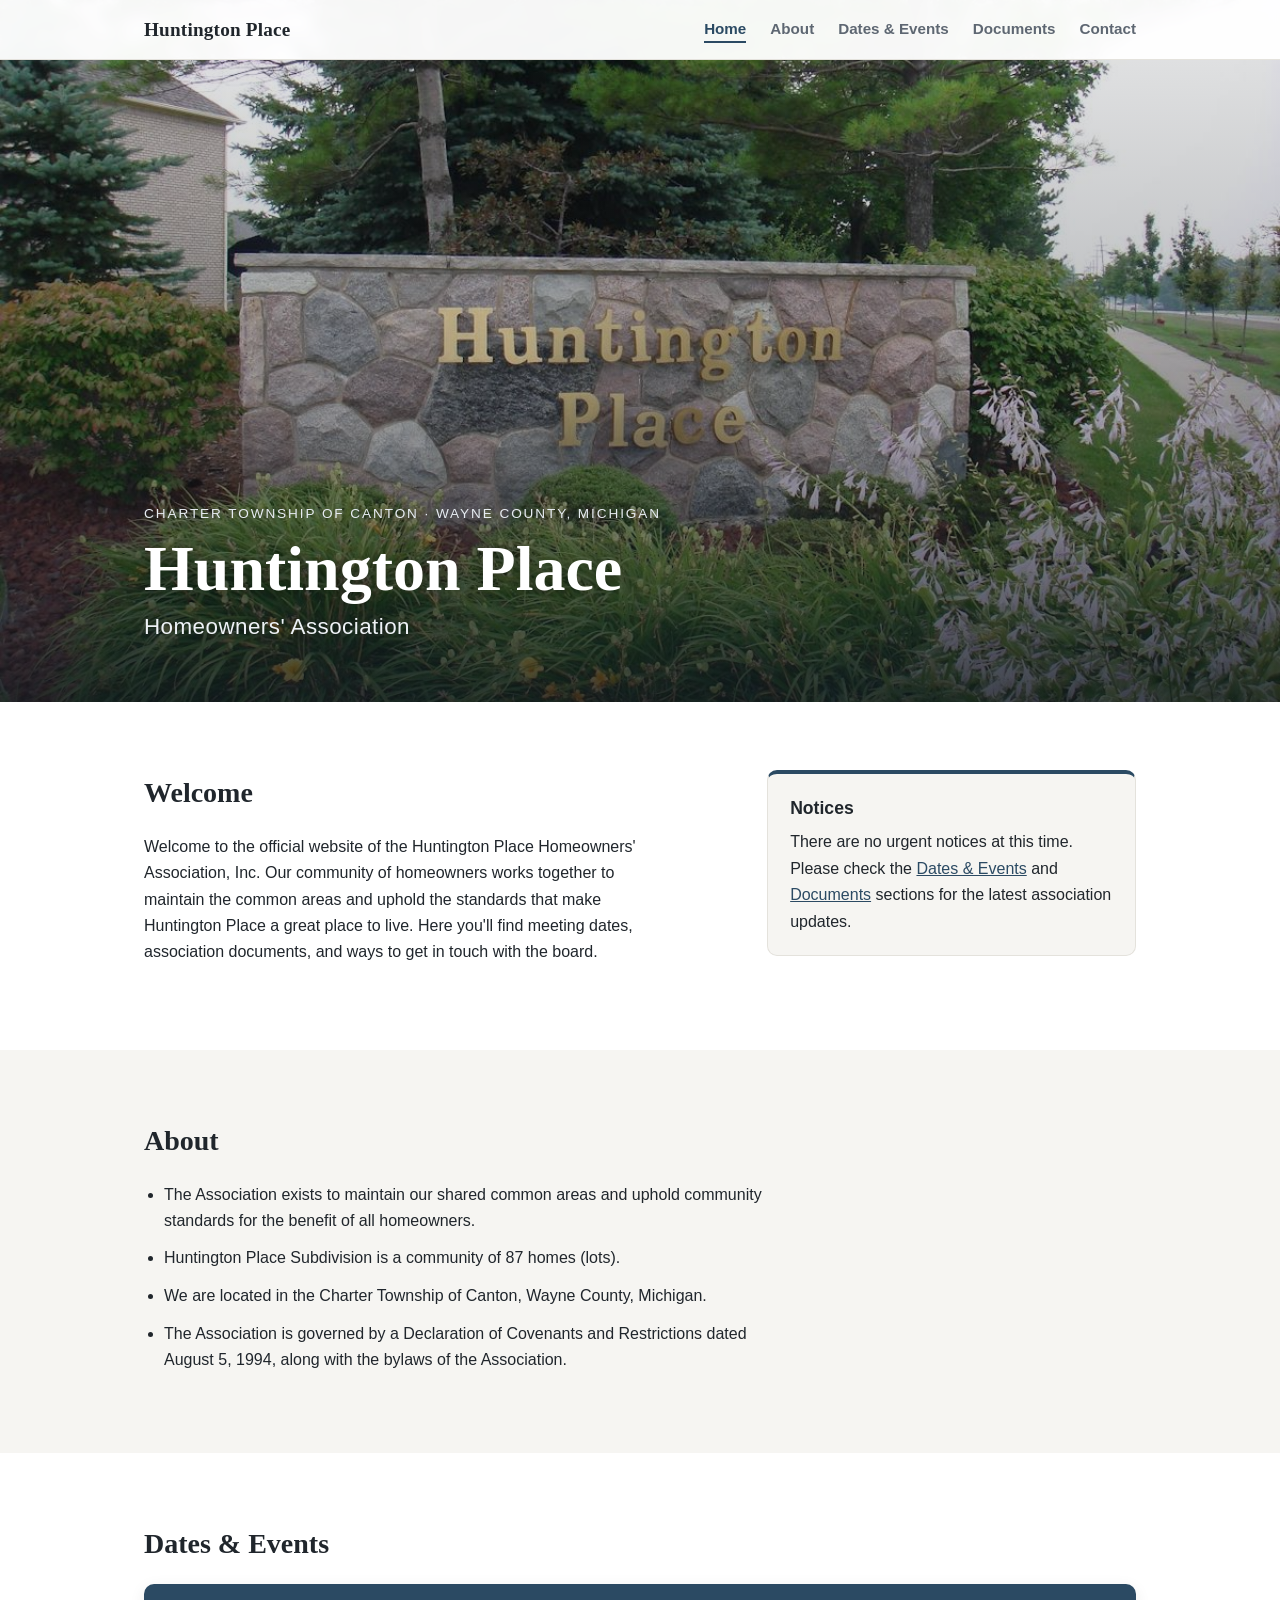
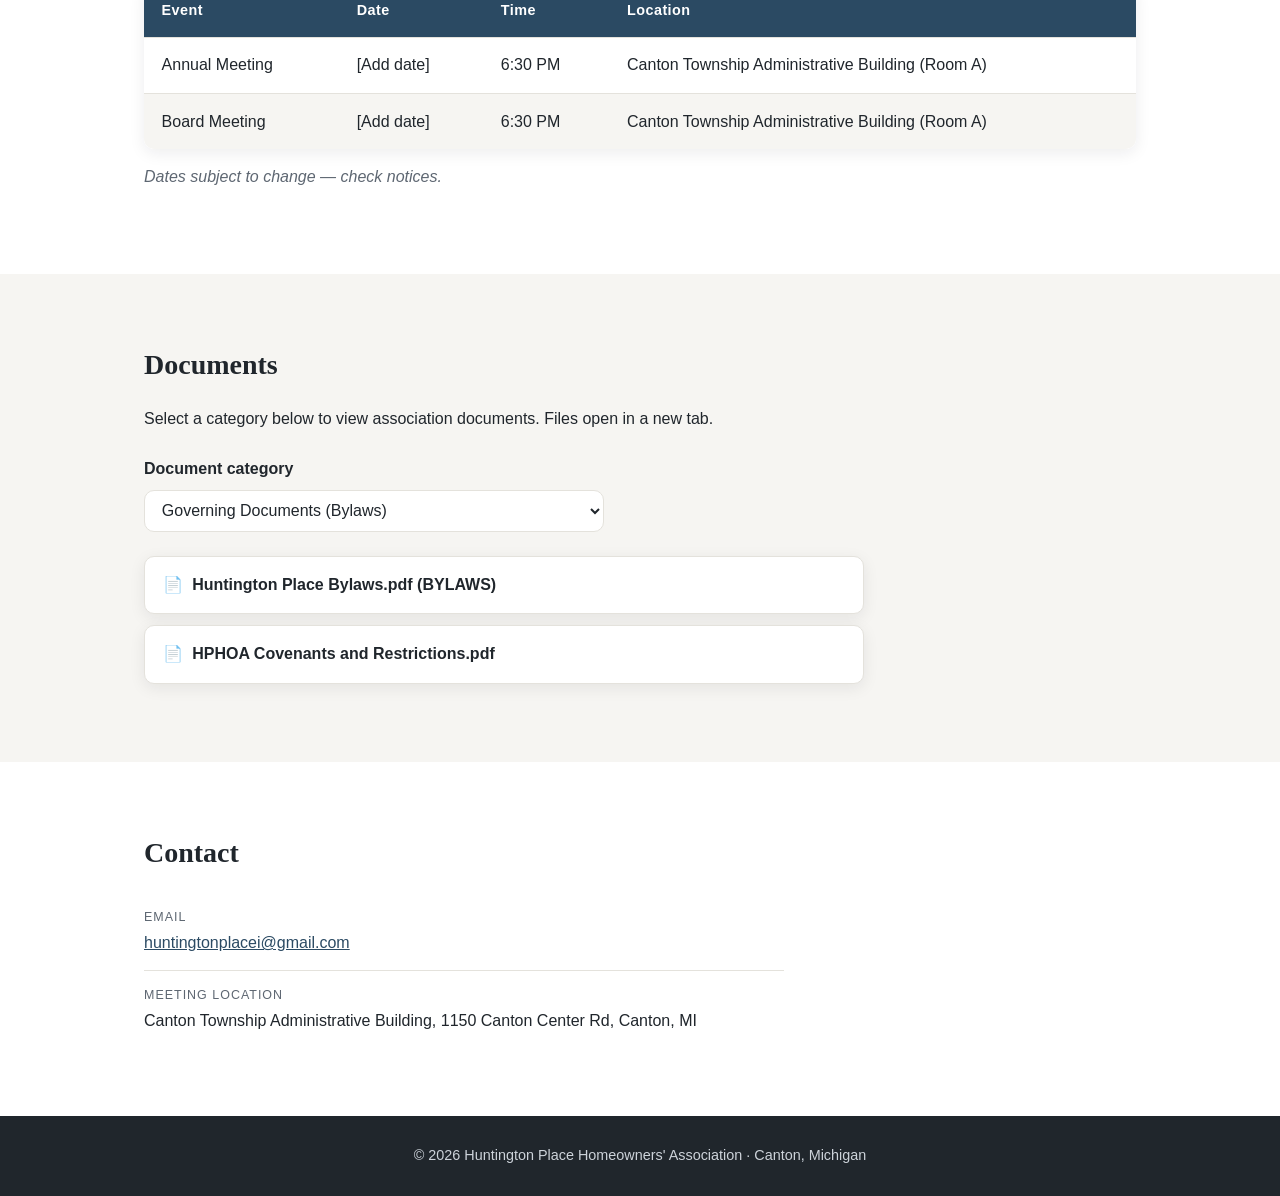
==== index.html @ 840fb838 "Update index.html capitolized a word for test" ====
<!DOCTYPE html>
<html lang="en">
<head>
  <meta charset="UTF-8" />
  <meta name="viewport" content="width=device-width, initial-scale=1.0" />
  <title>HUNTINGTON Place Homeowners' Association — Canton, Michigan</title>
  <meta name="description" content="Official site of the Huntington Place Homeowners' Association, Huntington Place Subdivision, Charter Township of Canton, Wayne County, Michigan." />
  <link rel="stylesheet" href="styles.css" />
</head>
<body>
  <!-- ===== TOP NAVIGATION ===== -->
  <header class="site-header">
    <nav class="nav" aria-label="Primary">
      <a class="nav__brand" href="#home">Huntington&nbsp;Place</a>
      <button class="nav__toggle" id="navToggle" aria-expanded="false" aria-controls="navMenu" aria-label="Toggle navigation menu">
        <span class="nav__toggle-bar"></span>
        <span class="nav__toggle-bar"></span>
        <span class="nav__toggle-bar"></span>
      </button>
      <ul class="nav__menu" id="navMenu">
        <li><a class="nav__link" href="#home">Home</a></li>
        <li><a class="nav__link" href="#about">About</a></li>
        <li><a class="nav__link" href="#events">Dates &amp; Events</a></li>
        <li><a class="nav__link" href="#documents">Documents</a></li>
        <li><a class="nav__link" href="#contact">Contact</a></li>
      </ul>
    </nav>
  </header>

  <main>
    <!-- ===== HERO ===== -->
    <section id="home" class="hero" tabindex="-1">
      <img
        class="hero__bg"
        src="[data-uri]"
        alt="Stone monument sign reading &quot;Huntington Place&quot; at the subdivision's front entrance, surrounded by landscaped flowers and evergreens."
      />
      <div class="hero__scrim"></div>
      <div class="hero__content">
        <p class="hero__eyebrow">Charter Township of Canton &middot; Wayne County, Michigan</p>
        <h1 class="hero__title">Huntington Place</h1>
        <p class="hero__subtitle">Homeowners' Association</p>
      </div>
    </section>

    <!-- ===== WELCOME / NOTICES ===== -->
    <section class="section">
      <div class="container">
        <div class="welcome-grid">
          <div>
            <h2 class="section__title">Welcome</h2>
            <p>
              Welcome to the official website of the Huntington Place Homeowners'
              Association, Inc. Our community of homeowners works together to
              maintain the common areas and uphold the standards that make
              Huntington Place a great place to live. Here you'll find meeting
              dates, association documents, and ways to get in touch with the
              board.
            </p>
          </div>

          <!-- Notices callout — editable static text -->
          <aside class="notice" role="note" aria-label="Notices">
            <h2 class="notice__title">Notices</h2>
            <p class="notice__text">
              There are no urgent notices at this time. Please check the
              <a href="#events">Dates &amp; Events</a> and
              <a href="#documents">Documents</a> sections for the latest
              association updates.
            </p>
          </aside>
        </div>
      </div>
    </section>

    <!-- ===== ABOUT ===== -->
    <section id="about" class="section section--alt" tabindex="-1">
      <div class="container">
        <h2 class="section__title">About</h2>
        <ul class="about__list">
          <li>
            The Association exists to maintain our shared common areas and uphold
            community standards for the benefit of all homeowners.
          </li>
          <li>
            Huntington Place Subdivision is a community of 87 homes (lots).
          </li>
          <li>
            We are located in the Charter Township of Canton, Wayne County,
            Michigan.
          </li>
          <li>
            The Association is governed by a Declaration of Covenants and
            Restrictions dated August 5, 1994, along with the bylaws of the
            Association.
          </li>
        </ul>
      </div>
    </section>

    <!-- ===== DATES & EVENTS ===== -->
    <section id="events" class="section" tabindex="-1">
      <div class="container">
        <h2 class="section__title">Dates &amp; Events</h2>
        <div class="table-wrap">
          <table class="events__table">
            <caption class="sr-only">Upcoming association meetings and events</caption>
            <thead>
              <tr>
                <th scope="col">Event</th>
                <th scope="col">Date</th>
                <th scope="col">Time</th>
                <th scope="col">Location</th>
              </tr>
            </thead>
            <tbody>
              <tr>
                <td>Annual Meeting</td>
                <td>[Add date]</td>
                <td>6:30 PM</td>
                <td>Canton Township Administrative Building (Room A)</td>
              </tr>
              <tr>
                <td>Board Meeting</td>
                <td>[Add date]</td>
                <td>6:30 PM</td>
                <td>Canton Township Administrative Building (Room A)</td>
              </tr>
            </tbody>
          </table>
        </div>
        <p class="events__note">Dates subject to change — check notices.</p>
      </div>
    </section>

    <!-- ===== DOCUMENTS ===== -->
    <section id="documents" class="section section--alt" tabindex="-1">
      <div class="container">
        <h2 class="section__title">Documents</h2>
        <p class="documents__intro">
          Select a category below to view association documents. Files open in a
          new tab.
        </p>

        <div class="documents__controls">
          <label class="documents__label" for="categorySelect">Document category</label>
          <select id="categorySelect" class="documents__select"></select>
        </div>

        <!-- Documents render here dynamically from script.js -->
        <ul id="documentsList" class="documents__list" aria-live="polite"></ul>
      </div>
    </section>

    <!-- ===== CONTACT ===== -->
    <section id="contact" class="section" tabindex="-1">
      <div class="container">
        <h2 class="section__title">Contact</h2>
        <ul class="contact__list">
          <li>
            <span class="contact__label">Email</span>
            <a href="mailto:huntingtonplacei@gmail.com">huntingtonplacei@gmail.com</a>
          </li>
          <li>
            <span class="contact__label">Meeting Location</span>
            Canton Township Administrative Building, 1150 Canton Center Rd, Canton, MI
          </li>
        </ul>
      </div>
    </section>
  </main>

  <!-- ===== FOOTER ===== -->
  <footer class="site-footer">
    <div class="container">
      <p>&copy; <span id="year"></span> Huntington Place Homeowners' Association &middot; Canton, Michigan</p>
    </div>
  </footer>

  <script src="script.js"></script>
</body>
</html>
---- styles.css ----
/* ===========================================================
   Huntington Place HOA — styles.css
   Clean, neutral, professional. Full-width entrance hero,
   serif display headings, single muted-blue accent.
   =========================================================== */

:root {
  --color-bg: #ffffff;
  --color-bg-alt: #f6f5f2;
  --color-text: #20262c;
  --color-muted: #5e6772;
  --color-border: #e4e2dc;
  --color-accent: #2b4a63;        /* muted slate blue */
  --color-accent-dark: #1b3346;
  --max-width: 1040px;
  --radius: 10px;
  --shadow: 0 4px 16px rgba(20, 30, 40, 0.08);
}

* {
  box-sizing: border-box;
}

html {
  scroll-behavior: smooth;
  scroll-padding-top: 72px;
}

body {
  margin: 0;
  font-family: -apple-system, BlinkMacSystemFont, "Segoe UI", Roboto, Helvetica,
    Arial, sans-serif;
  color: var(--color-text);
  background: var(--color-bg);
  line-height: 1.65;
}

.container {
  width: 100%;
  max-width: var(--max-width);
  margin: 0 auto;
  padding: 0 1.5rem;
}

a {
  color: var(--color-accent);
}

a:hover,
a:focus {
  color: var(--color-accent-dark);
}

a:focus-visible,
button:focus-visible,
select:focus-visible {
  outline: 3px solid var(--color-accent);
  outline-offset: 2px;
}

.sr-only {
  position: absolute;
  width: 1px;
  height: 1px;
  padding: 0;
  margin: -1px;
  overflow: hidden;
  clip: rect(0, 0, 0, 0);
  white-space: nowrap;
  border: 0;
}

/* ===== TOP NAV ===== */
.site-header {
  position: fixed;
  top: 0;
  left: 0;
  right: 0;
  background: rgba(255, 255, 255, 0.96);
  backdrop-filter: saturate(180%) blur(6px);
  border-bottom: 1px solid var(--color-border);
  z-index: 1000;
}

.nav {
  display: flex;
  align-items: center;
  justify-content: space-between;
  flex-wrap: wrap;
  max-width: var(--max-width);
  margin: 0 auto;
  padding: 0.85rem 1.5rem;
}

.nav__brand {
  font-family: Georgia, "Times New Roman", serif;
  font-weight: 700;
  font-size: 1.2rem;
  letter-spacing: 0.01em;
  text-decoration: none;
  color: var(--color-text);
}

.nav__menu {
  display: flex;
  gap: 1.5rem;
  list-style: none;
  margin: 0;
  padding: 0;
}

.nav__link {
  text-decoration: none;
  color: var(--color-muted);
  font-weight: 600;
  font-size: 0.95rem;
  padding: 0.25rem 0;
  border-bottom: 2px solid transparent;
  transition: color 0.15s ease, border-color 0.15s ease;
}

.nav__link:hover,
.nav__link:focus,
.nav__link.is-active {
  color: var(--color-accent);
  border-bottom-color: var(--color-accent);
}

.nav__toggle {
  display: none;
  flex-direction: column;
  gap: 4px;
  background: none;
  border: 0;
  cursor: pointer;
  padding: 6px;
}

.nav__toggle-bar {
  width: 24px;
  height: 2px;
  background: var(--color-text);
  display: block;
}

/* ===== HERO ===== */
.hero {
  position: relative;
  min-height: 78vh;
  display: flex;
  align-items: flex-end;
  overflow: hidden;
}

.hero__bg {
  position: absolute;
  inset: 0;
  width: 100%;
  height: 100%;
  object-fit: cover;
  object-position: center 45%;
}

.hero__scrim {
  position: absolute;
  inset: 0;
  background: linear-gradient(
    to top,
    rgba(15, 22, 30, 0.78) 0%,
    rgba(15, 22, 30, 0.30) 45%,
    rgba(15, 22, 30, 0.10) 100%
  );
}

.hero__content {
  position: relative;
  width: 100%;
  max-width: var(--max-width);
  margin: 0 auto;
  padding: 0 1.5rem 3.5rem;
  color: #fff;
}

.hero__eyebrow {
  margin: 0 0 0.6rem;
  font-size: 0.85rem;
  letter-spacing: 0.14em;
  text-transform: uppercase;
  color: #e7ecf2;
}

.hero__title {
  font-family: Georgia, "Times New Roman", serif;
  font-weight: 700;
  font-size: clamp(2.4rem, 6vw, 4rem);
  line-height: 1.05;
  margin: 0;
  text-shadow: 0 2px 14px rgba(0, 0, 0, 0.4);
}

.hero__subtitle {
  margin: 0.4rem 0 0;
  font-size: clamp(1.05rem, 2.4vw, 1.4rem);
  font-weight: 400;
  letter-spacing: 0.02em;
  color: #eef2f6;
}

/* ===== SECTIONS ===== */
.section {
  padding: 4.25rem 0;
}

.section--alt {
  background: var(--color-bg-alt);
}

.section__title {
  font-family: Georgia, "Times New Roman", serif;
  font-size: 1.75rem;
  margin: 0 0 1.1rem;
  color: var(--color-text);
}

/* ===== WELCOME GRID ===== */
.welcome-grid {
  display: grid;
  grid-template-columns: 1.6fr 1fr;
  gap: 2rem;
  align-items: start;
}

.welcome-grid p {
  margin-top: 0;
  max-width: 60ch;
}

.notice {
  background: var(--color-bg-alt);
  border: 1px solid var(--color-border);
  border-top: 4px solid var(--color-accent);
  border-radius: var(--radius);
  padding: 1.25rem 1.4rem;
}

.notice__title {
  margin: 0 0 0.4rem;
  font-size: 1.1rem;
}

.notice__text {
  margin: 0;
}

/* ===== ABOUT ===== */
.about__list {
  max-width: 70ch;
  padding-left: 1.25rem;
  margin: 0;
}

.about__list li {
  margin-bottom: 0.7rem;
}

/* ===== EVENTS TABLE ===== */
.table-wrap {
  overflow-x: auto;
  border-radius: var(--radius);
  box-shadow: var(--shadow);
}

.events__table {
  width: 100%;
  border-collapse: collapse;
  background: var(--color-bg);
  overflow: hidden;
}

.events__table th,
.events__table td {
  text-align: left;
  padding: 0.9rem 1.1rem;
  border-bottom: 1px solid var(--color-border);
  vertical-align: top;
}

.events__table thead th {
  background: var(--color-accent);
  color: #fff;
  font-weight: 600;
  font-size: 0.9rem;
  letter-spacing: 0.03em;
}

.events__table tbody tr:nth-child(even) {
  background: var(--color-bg-alt);
}

.events__table tbody tr:last-child td {
  border-bottom: 0;
}

.events__note {
  margin-top: 0.9rem;
  font-style: italic;
  color: var(--color-muted);
}

/* ===== DOCUMENTS ===== */
.documents__intro {
  max-width: 70ch;
  margin-top: 0;
}

.documents__controls {
  margin: 1.5rem 0;
}

.documents__label {
  display: block;
  font-weight: 600;
  margin-bottom: 0.45rem;
}

.documents__select {
  width: 100%;
  max-width: 460px;
  padding: 0.65rem 0.8rem;
  font-size: 1rem;
  color: var(--color-text);
  background: var(--color-bg);
  border: 1px solid var(--color-border);
  border-radius: var(--radius);
}

.documents__list {
  list-style: none;
  margin: 0;
  padding: 0;
  max-width: 720px;
}

.documents__list li {
  background: var(--color-bg);
  border: 1px solid var(--color-border);
  border-radius: var(--radius);
  margin-bottom: 0.65rem;
  box-shadow: var(--shadow);
  transition: transform 0.12s ease, border-color 0.12s ease;
}

.documents__list li:hover {
  border-color: var(--color-accent);
}

.documents__list a {
  display: flex;
  align-items: center;
  gap: 0.6rem;
  padding: 0.95rem 1.1rem;
  text-decoration: none;
  font-weight: 600;
  color: var(--color-text);
}

.documents__list a::before {
  content: "\1F4C4"; /* page icon */
  font-size: 1rem;
}

.documents__list a:hover,
.documents__list a:focus {
  color: var(--color-accent);
}

.documents__empty {
  color: var(--color-muted);
  font-style: italic;
}

/* ===== CONTACT ===== */
.contact__list {
  list-style: none;
  margin: 0;
  padding: 0;
  max-width: 640px;
}

.contact__list li {
  display: flex;
  flex-direction: column;
  gap: 0.15rem;
  padding: 0.85rem 0;
  border-bottom: 1px solid var(--color-border);
}

.contact__list li:last-child {
  border-bottom: 0;
}

.contact__label {
  font-size: 0.78rem;
  letter-spacing: 0.08em;
  text-transform: uppercase;
  color: var(--color-muted);
}

/* ===== FOOTER ===== */
.site-footer {
  background: var(--color-text);
  color: #cdd3da;
  padding: 1.75rem 0;
  text-align: center;
}

.site-footer p {
  margin: 0;
  font-size: 0.9rem;
}

/* ===== RESPONSIVE ===== */
@media (max-width: 760px) {
  .welcome-grid {
    grid-template-columns: 1fr;
  }
}

@media (max-width: 700px) {
  .nav__toggle {
    display: flex;
  }

  .nav__menu {
    flex-basis: 100%;
    flex-direction: column;
    gap: 0;
    max-height: 0;
    overflow: hidden;
    transition: max-height 0.2s ease;
  }

  .nav__menu.is-open {
    max-height: 340px;
    margin-top: 0.5rem;
  }

  .nav__menu li {
    border-top: 1px solid var(--color-border);
  }

  .nav__link {
    display: block;
    padding: 0.75rem 0;
  }

  .hero {
    min-height: 70vh;
  }
}
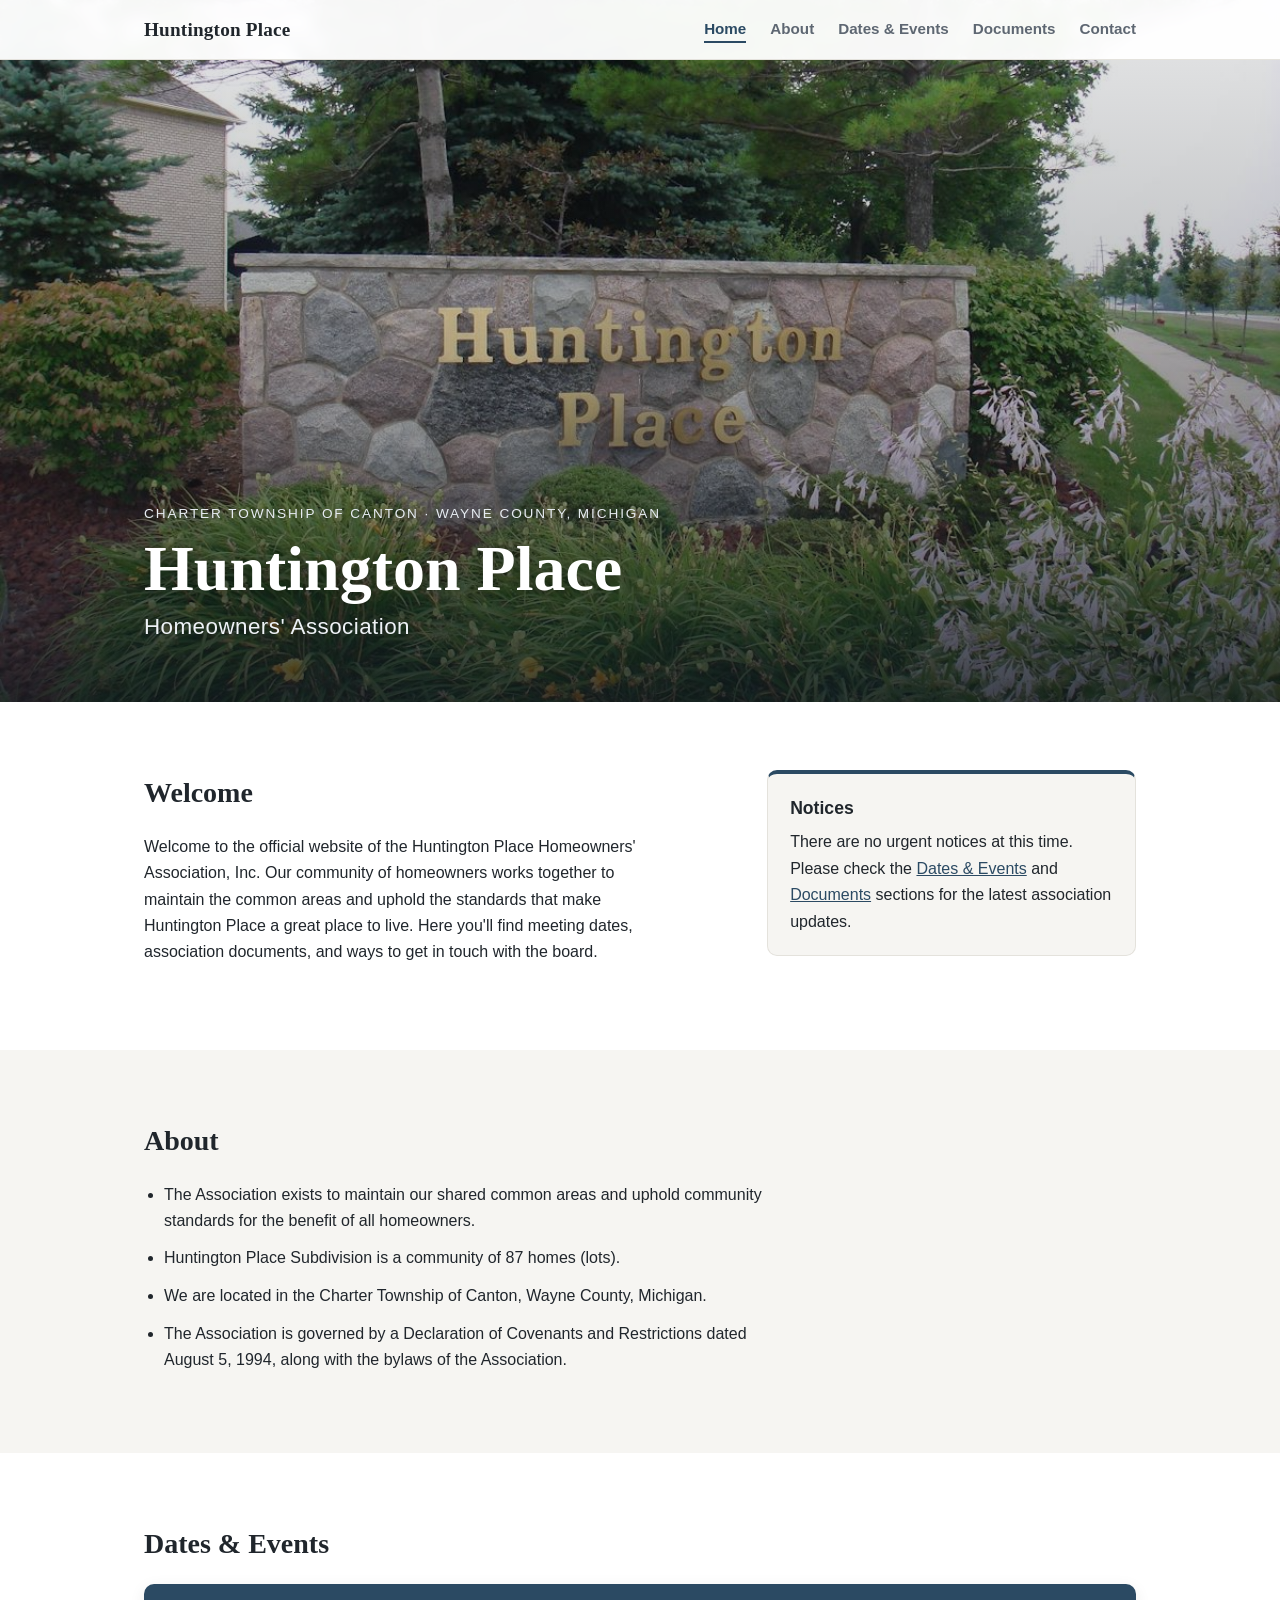
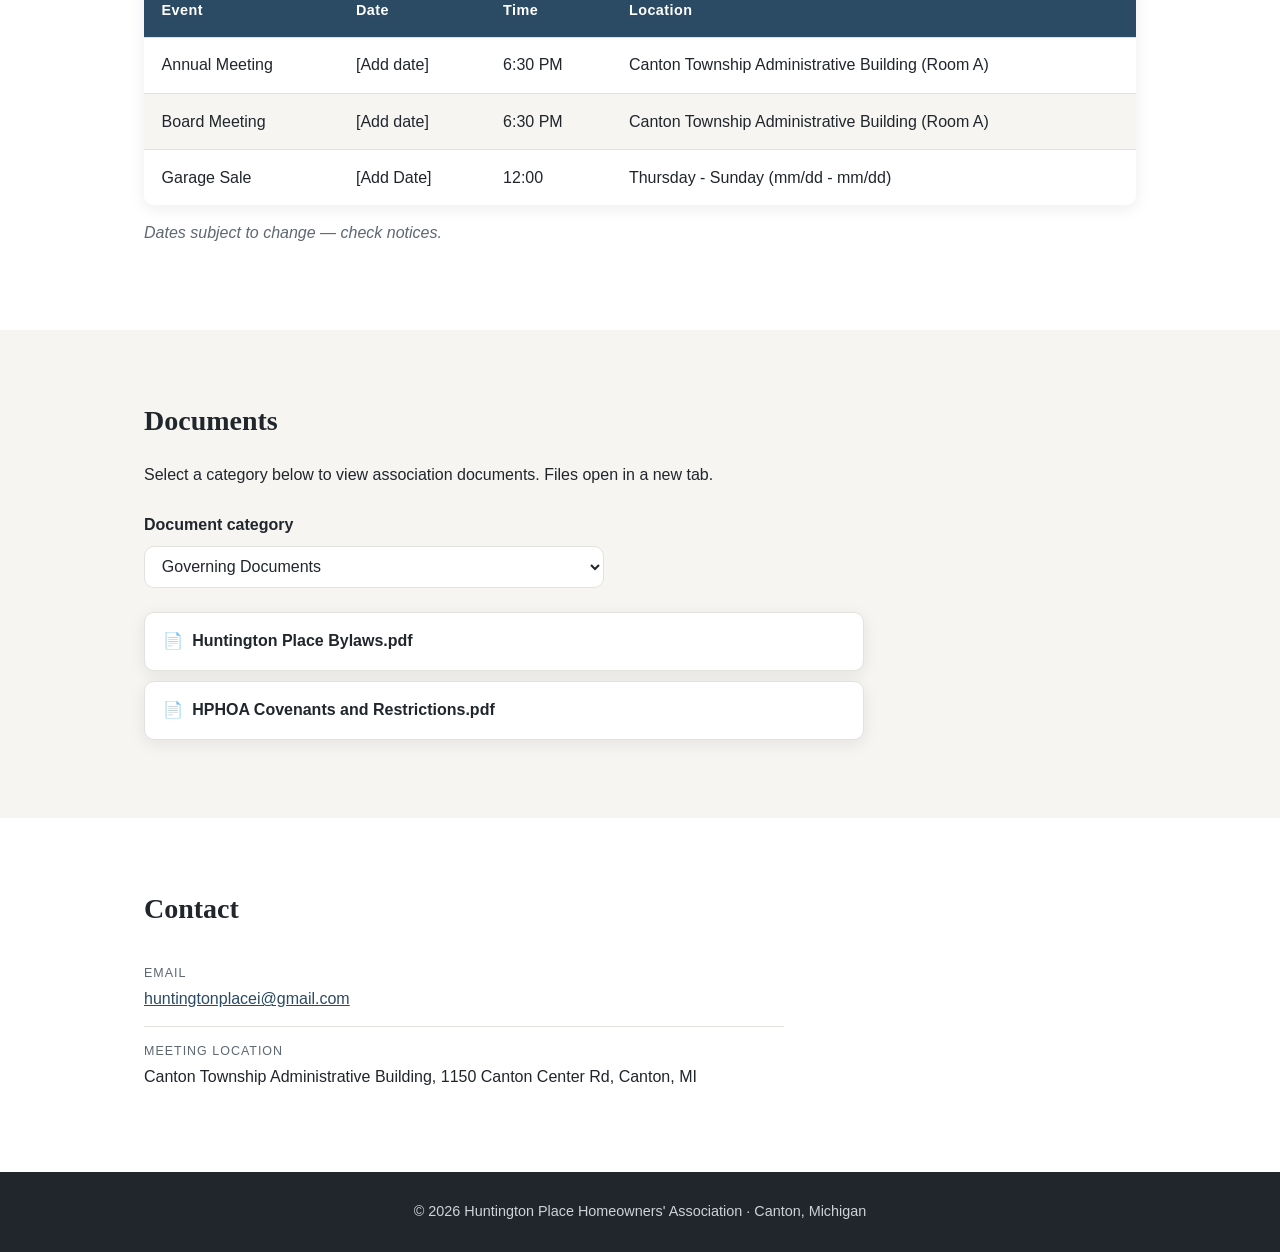
==== commit 80ce1ab5: "Add files via upload File Updates" ====
--- a/index.html
+++ b/index.html
@@ -3,7 +3,7 @@
 <head>
   <meta charset="UTF-8" />
   <meta name="viewport" content="width=device-width, initial-scale=1.0" />
-  <title>HUNTINGTON Place Homeowners' Association — Canton, Michigan</title>
+  <title>Huntington Place Homeowners' Association — Canton, Michigan</title>
   <meta name="description" content="Official site of the Huntington Place Homeowners' Association, Huntington Place Subdivision, Charter Township of Canton, Wayne County, Michigan." />
   <link rel="stylesheet" href="styles.css" />
 </head>
@@ -113,20 +113,7 @@
                 <th scope="col">Location</th>
               </tr>
             </thead>
-            <tbody>
-              <tr>
-                <td>Annual Meeting</td>
-                <td>[Add date]</td>
-                <td>6:30 PM</td>
-                <td>Canton Township Administrative Building (Room A)</td>
-              </tr>
-              <tr>
-                <td>Board Meeting</td>
-                <td>[Add date]</td>
-                <td>6:30 PM</td>
-                <td>Canton Township Administrative Building (Room A)</td>
-              </tr>
-            </tbody>
+            <tbody id="eventsTbody"></tbody>
           </table>
         </div>
         <p class="events__note">Dates subject to change — check notices.</p>
@@ -177,6 +164,7 @@
     </div>
   </footer>
 
+  <script src="site-data.js"></script>
   <script src="script.js"></script>
 </body>
 </html>
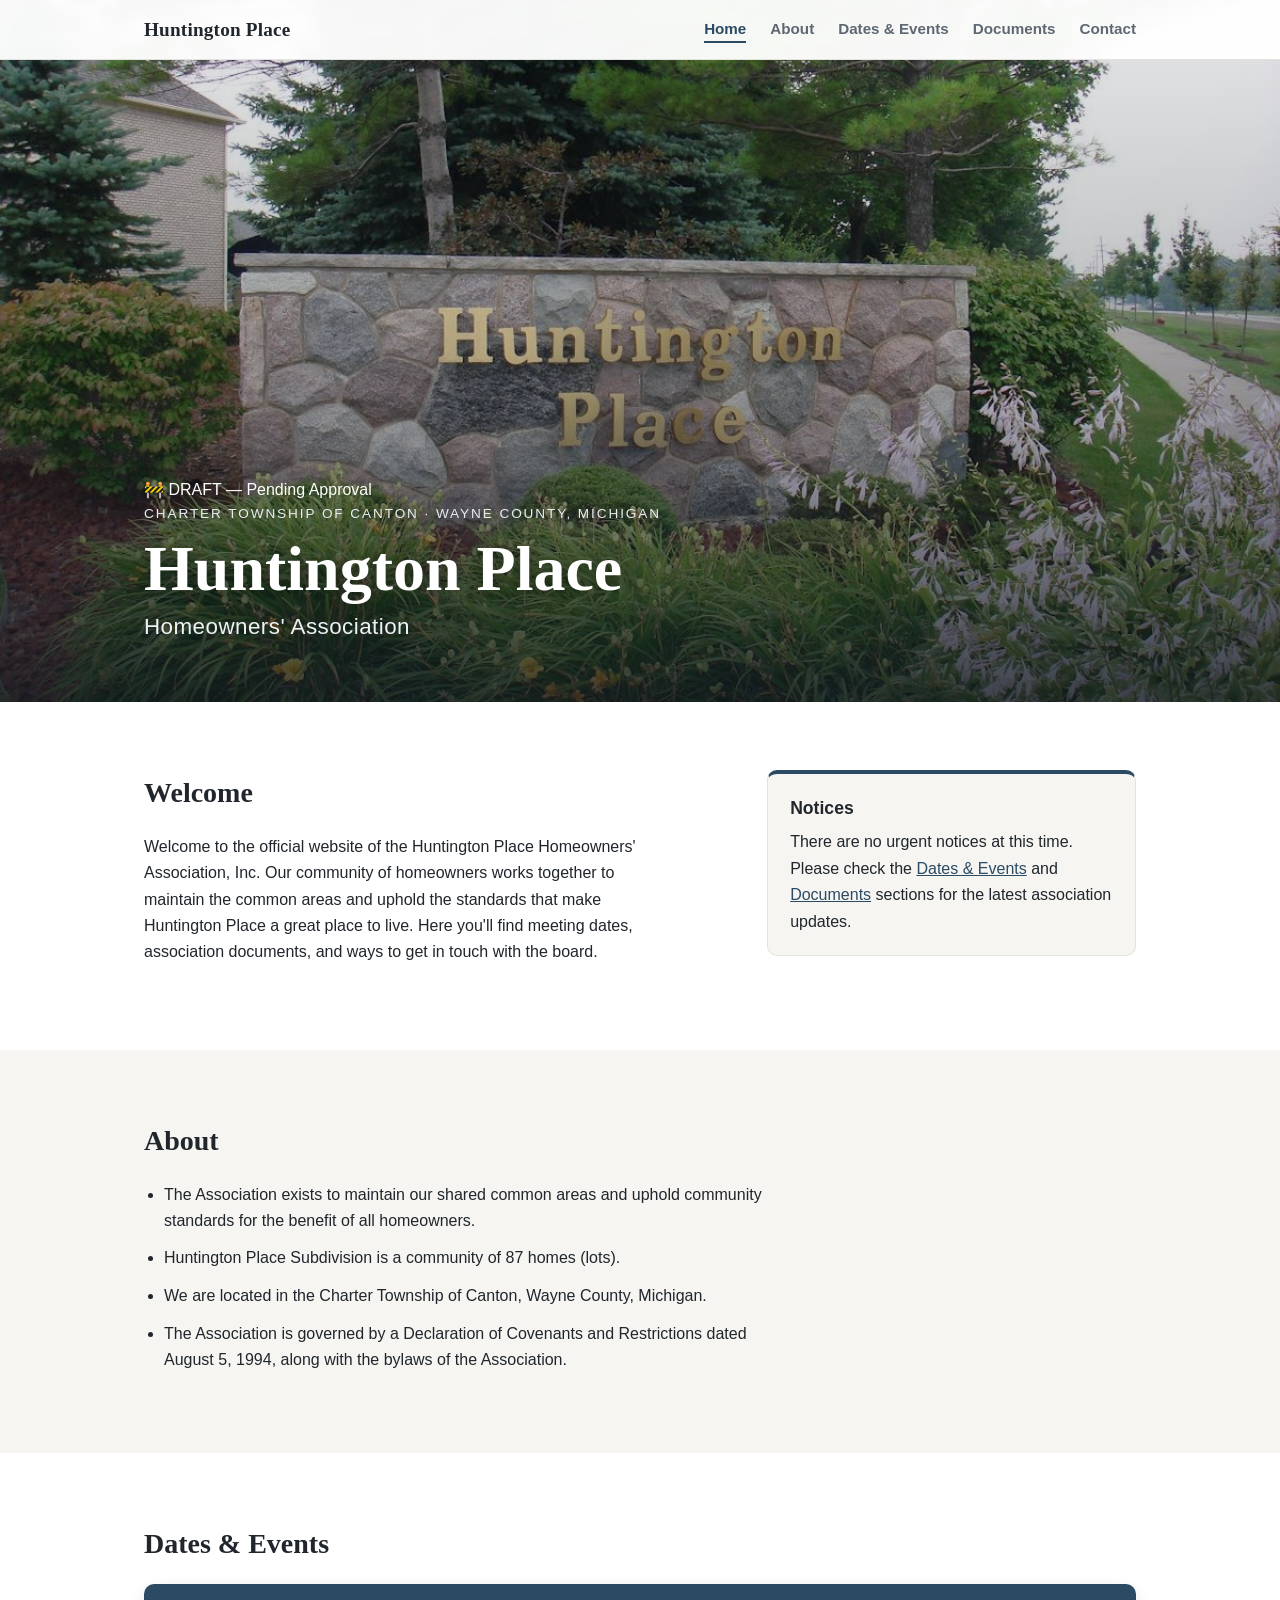
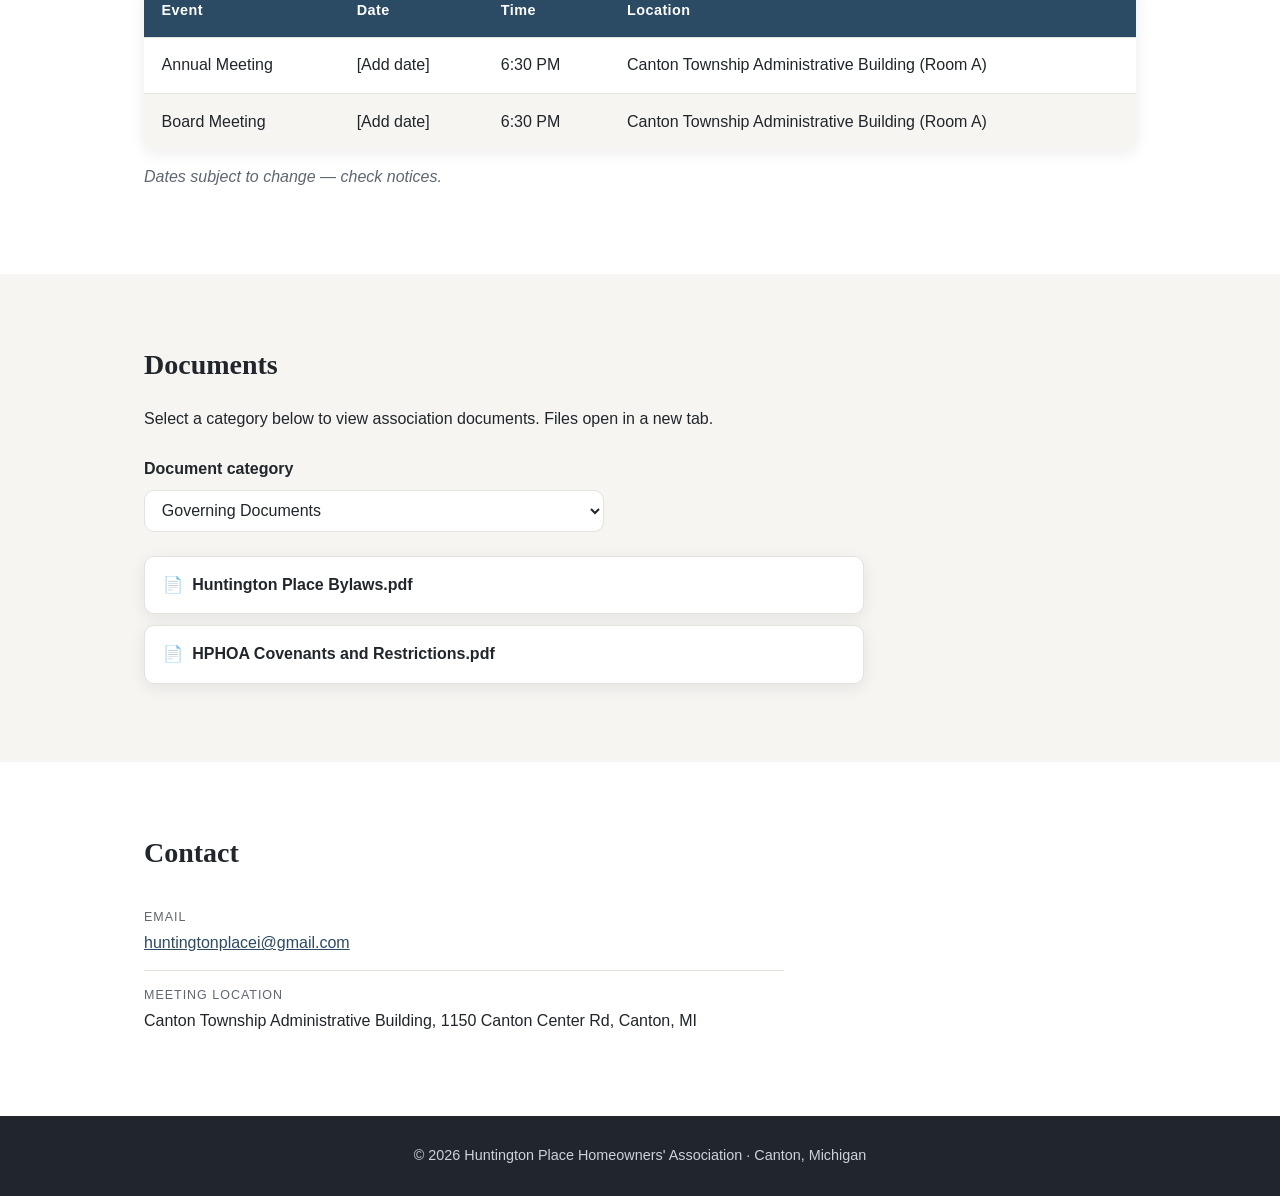
==== commit f8d32bf4: "Update index.html DRAFT" ====
--- a/index.html
+++ b/index.html
@@ -37,6 +37,7 @@
       />
       <div class="hero__scrim"></div>
       <div class="hero__content">
+          <span class="hero__draft-badge">🚧 DRAFT — Pending Approval</span>   <!-- ← REMOVE THIS LINE -->
         <p class="hero__eyebrow">Charter Township of Canton &middot; Wayne County, Michigan</p>
         <h1 class="hero__title">Huntington Place</h1>
         <p class="hero__subtitle">Homeowners' Association</p>
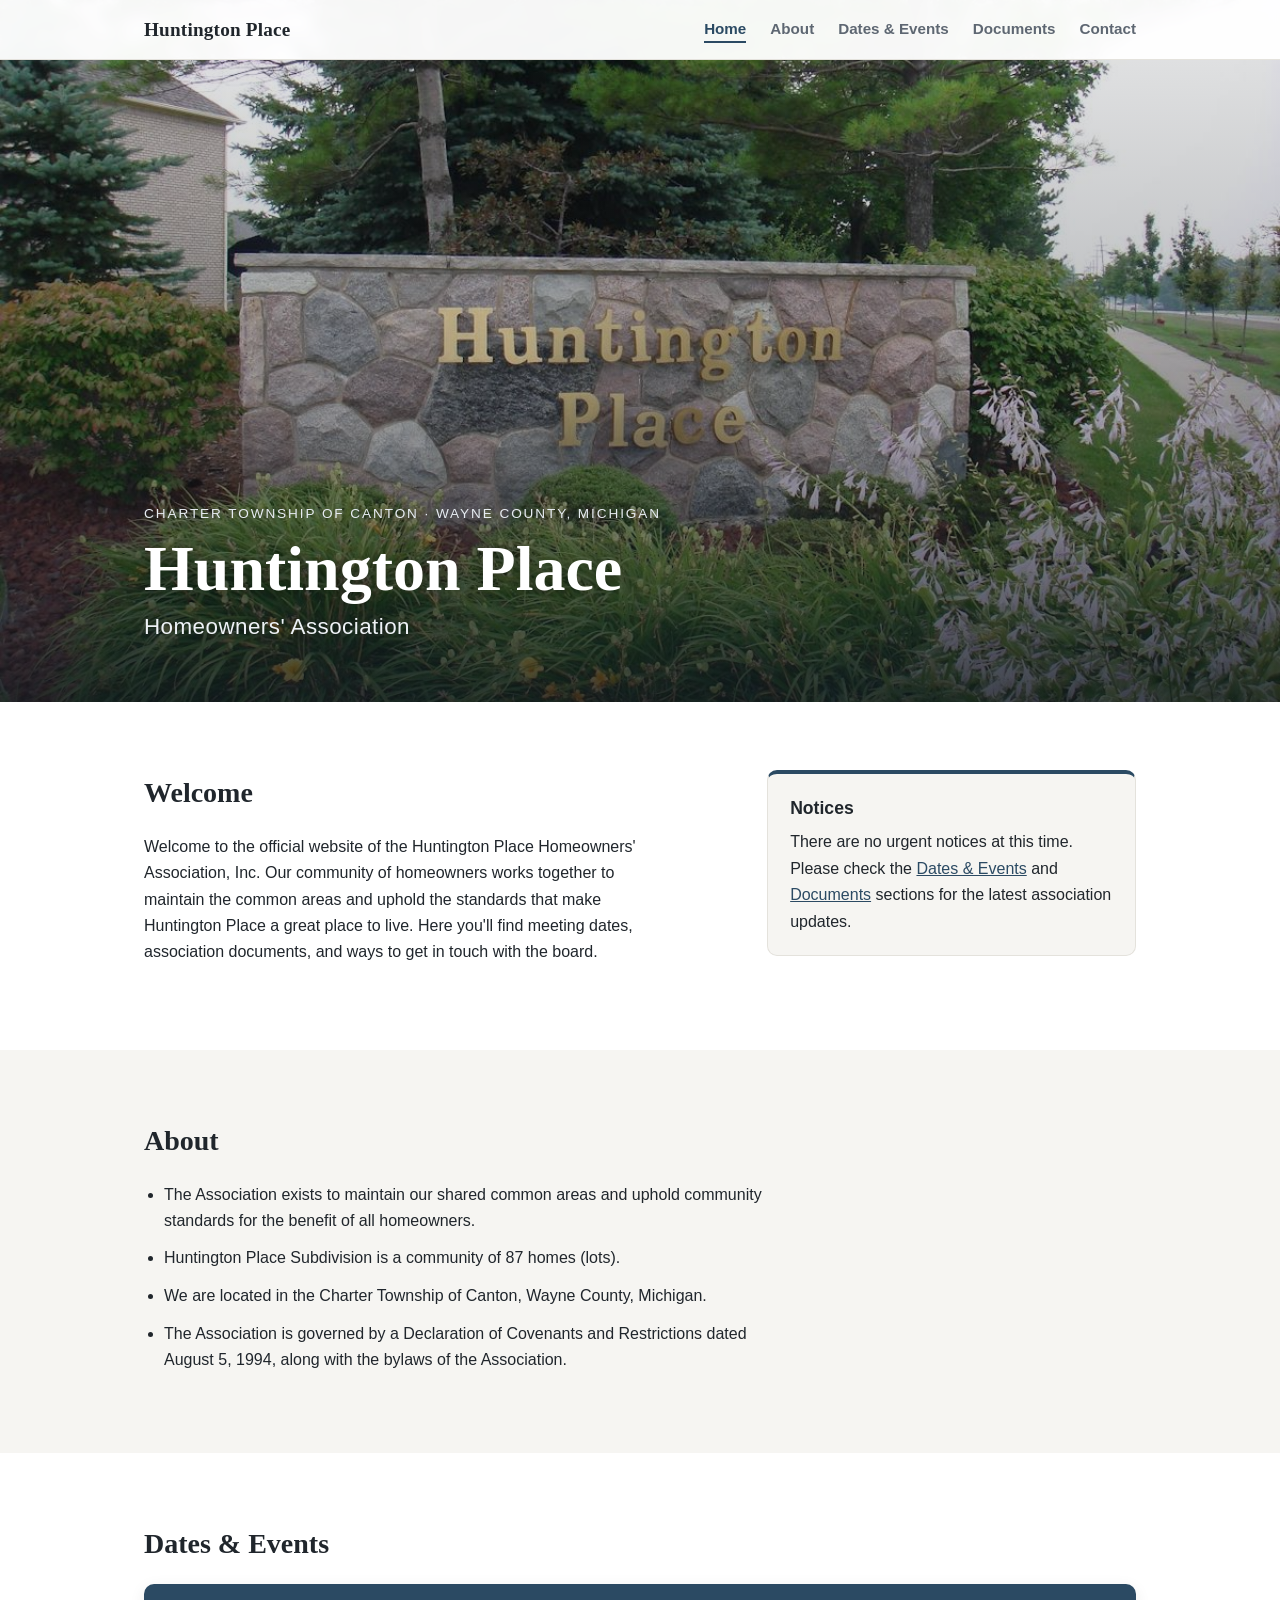
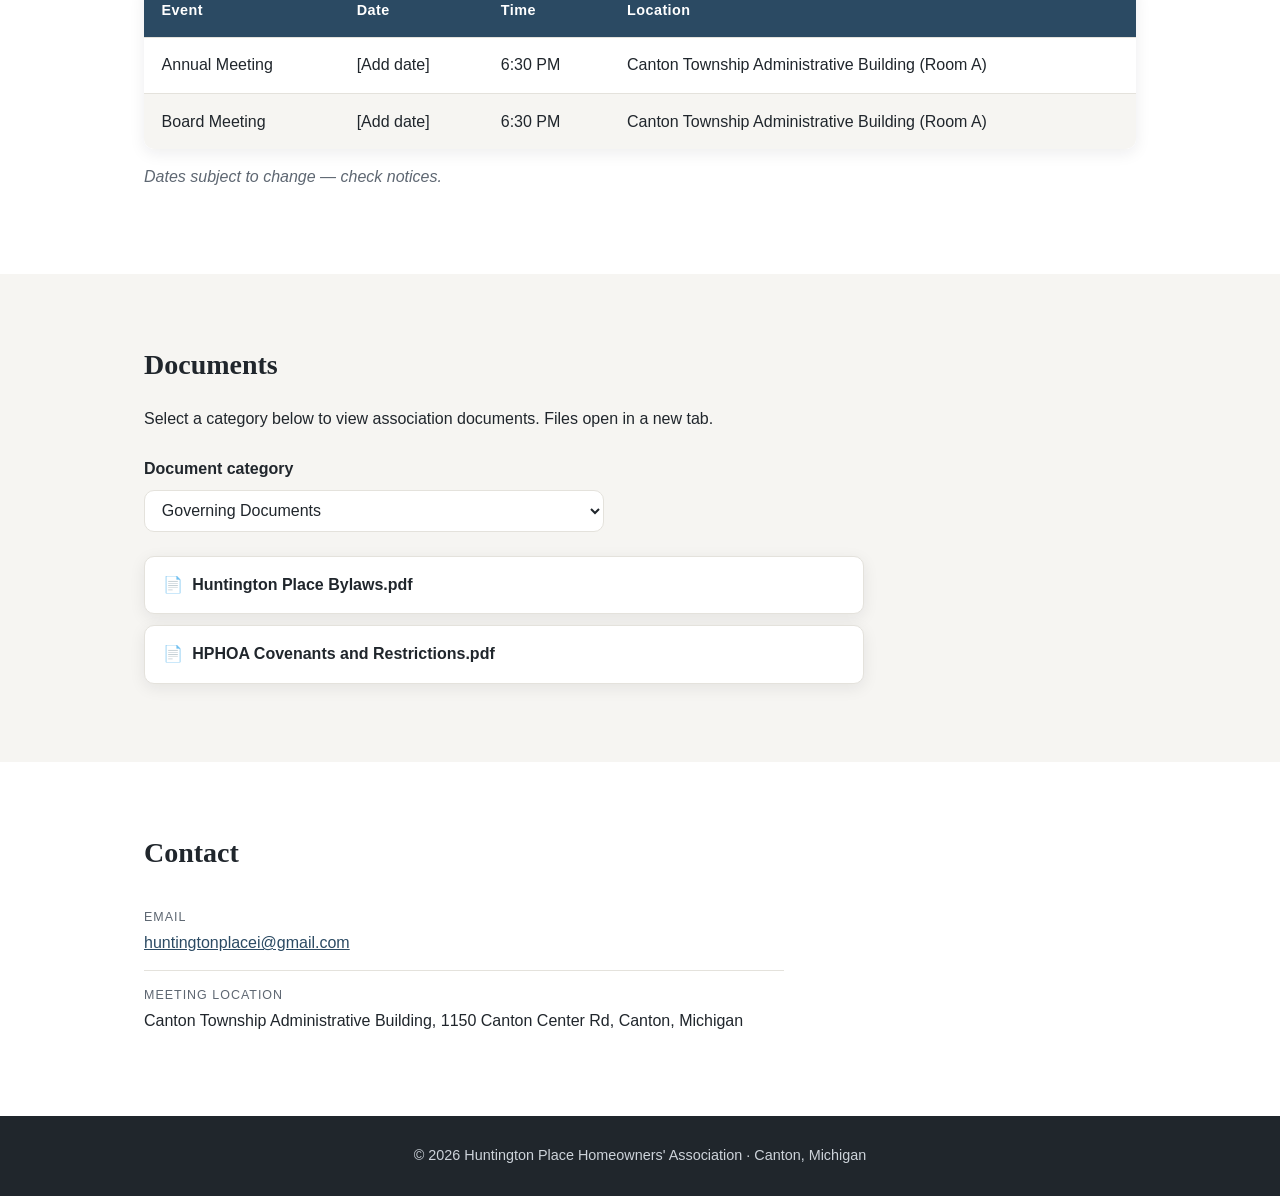
==== commit f55d3f5b: "Update index.html Removed Draft" ====
--- a/index.html
+++ b/index.html
@@ -37,7 +37,6 @@
       />
       <div class="hero__scrim"></div>
       <div class="hero__content">
-          <span class="hero__draft-badge">🚧 DRAFT — Pending Approval</span>   <!-- ← REMOVE THIS LINE -->
         <p class="hero__eyebrow">Charter Township of Canton &middot; Wayne County, Michigan</p>
         <h1 class="hero__title">Huntington Place</h1>
         <p class="hero__subtitle">Homeowners' Association</p>
@@ -151,7 +150,8 @@
           </li>
           <li>
             <span class="contact__label">Meeting Location</span>
-            Canton Township Administrative Building, 1150 Canton Center Rd, Canton, MI
+            Canton Township Administrative Building, 1150 Canton Center Rd, Canton, Michigan
+            
           </li>
         </ul>
       </div>
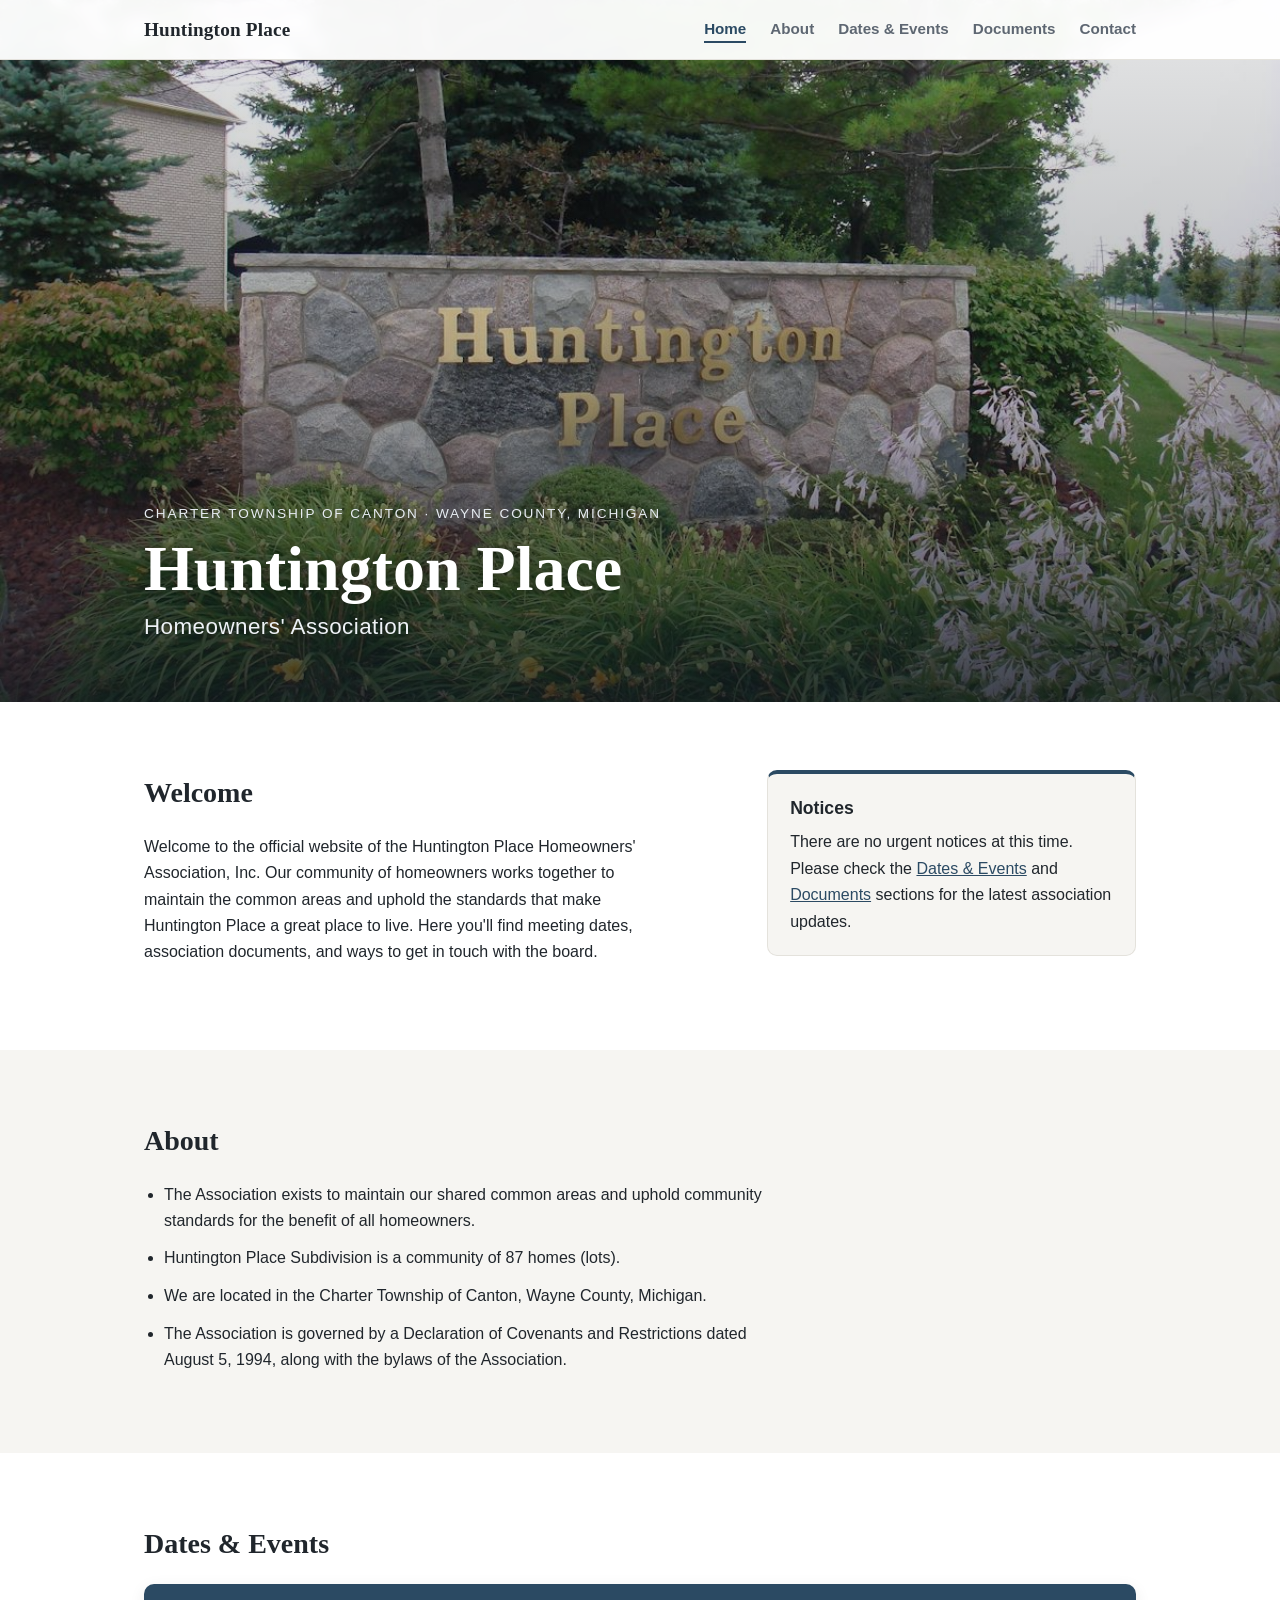
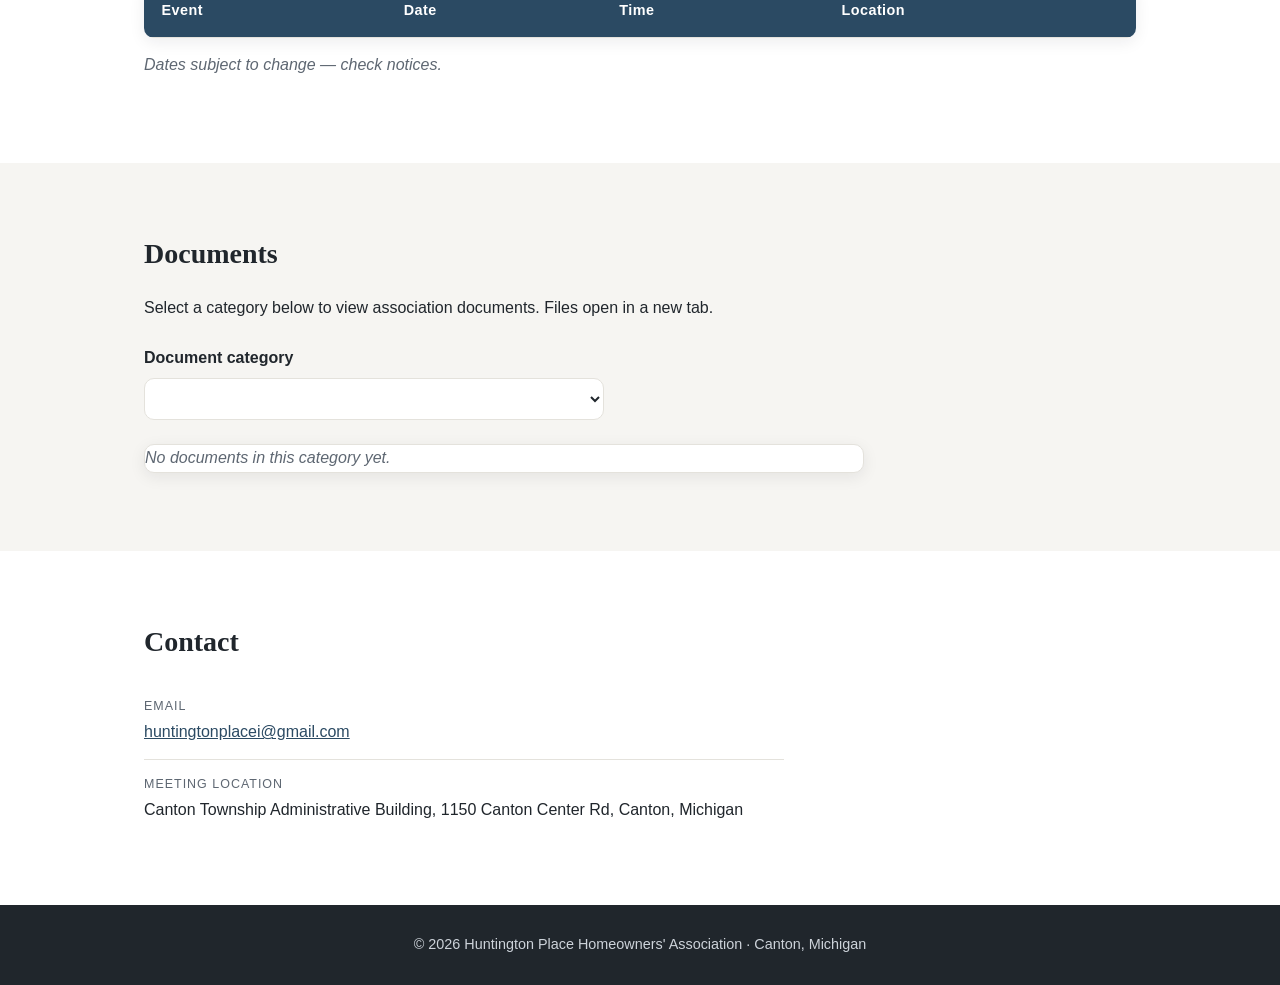
==== commit 441e0b9f: "Update index.html Demo Text in title" ====
--- a/index.html
+++ b/index.html
@@ -3,7 +3,8 @@
 <head>
   <meta charset="UTF-8" />
   <meta name="viewport" content="width=device-width, initial-scale=1.0" />
-  <title>Huntington Place Homeowners' Association — Canton, Michigan</title>
+  <!-- <title>Huntington Place Homeowners' Association — Canton, Michigan</title> -->
+  <title>HOA DEMO</title>
   <meta name="description" content="Official site of the Huntington Place Homeowners' Association, Huntington Place Subdivision, Charter Township of Canton, Wayne County, Michigan." />
   <link rel="stylesheet" href="styles.css" />
 </head>
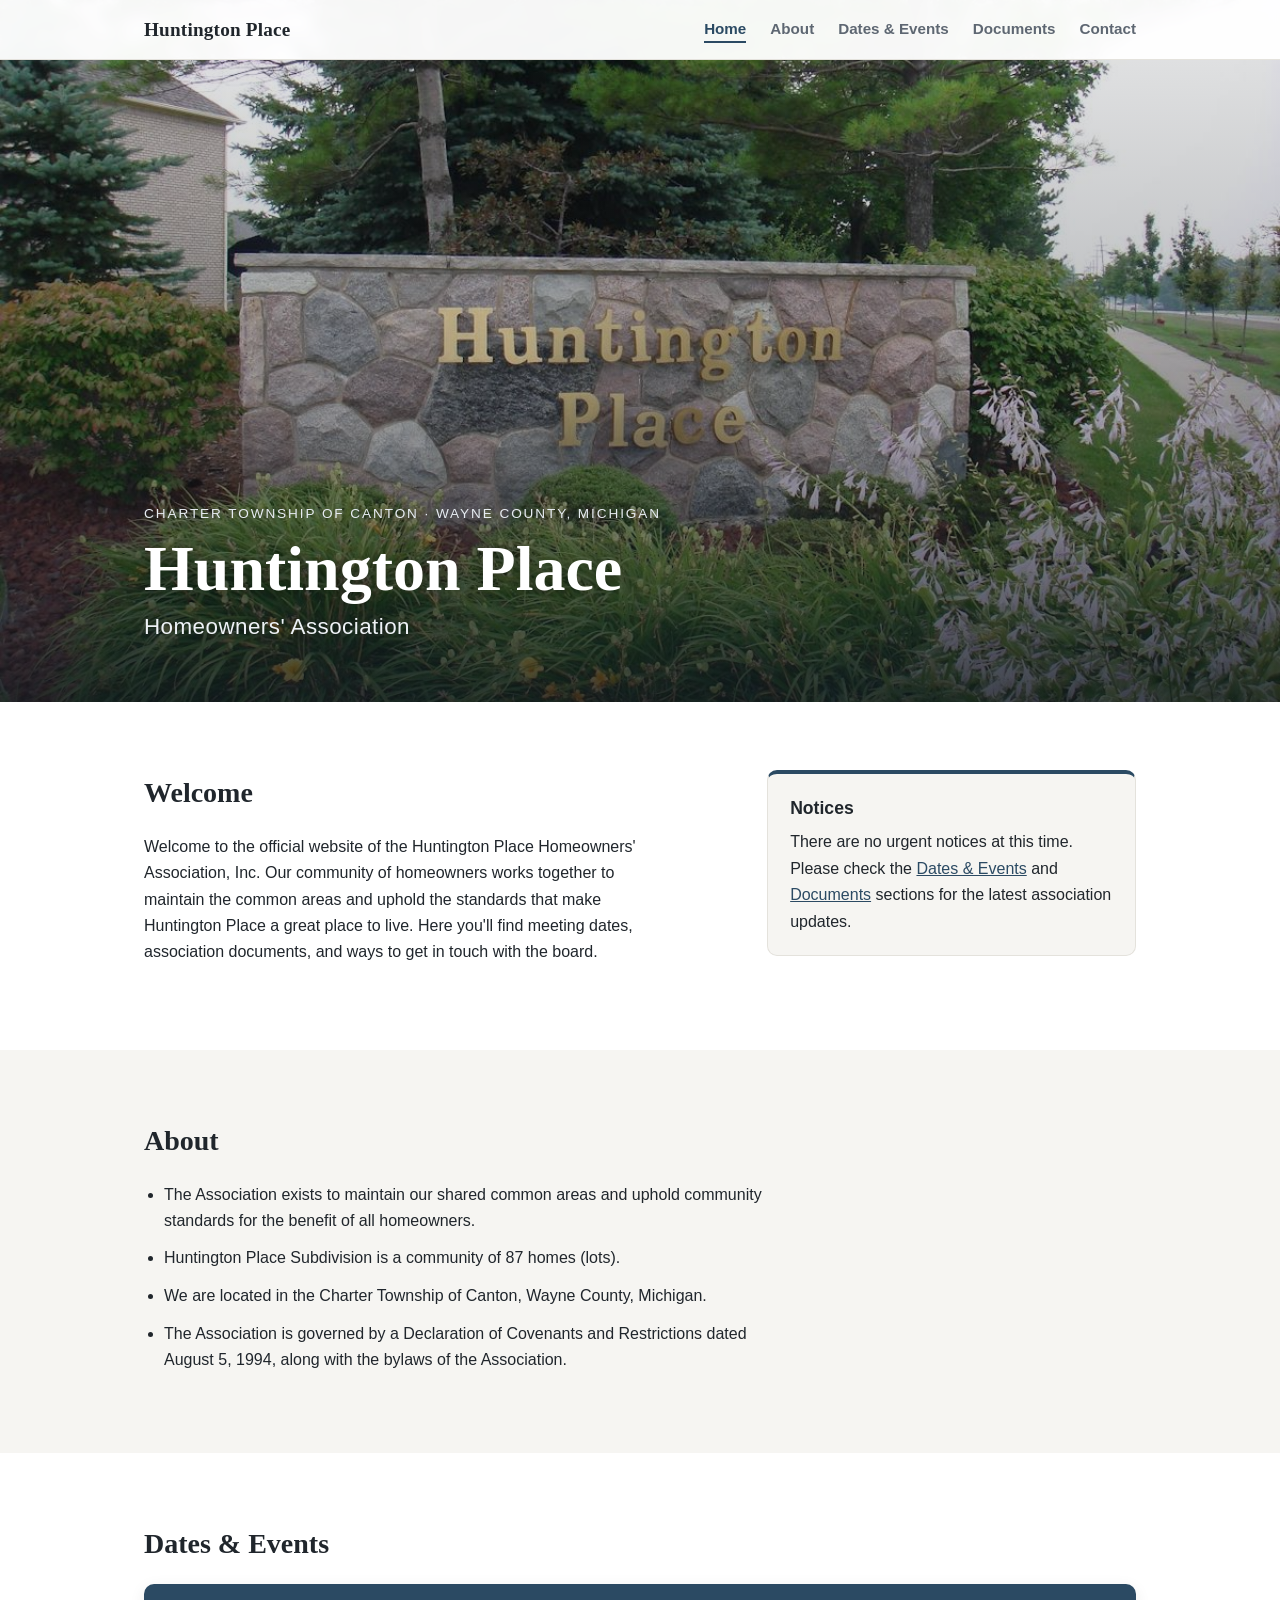
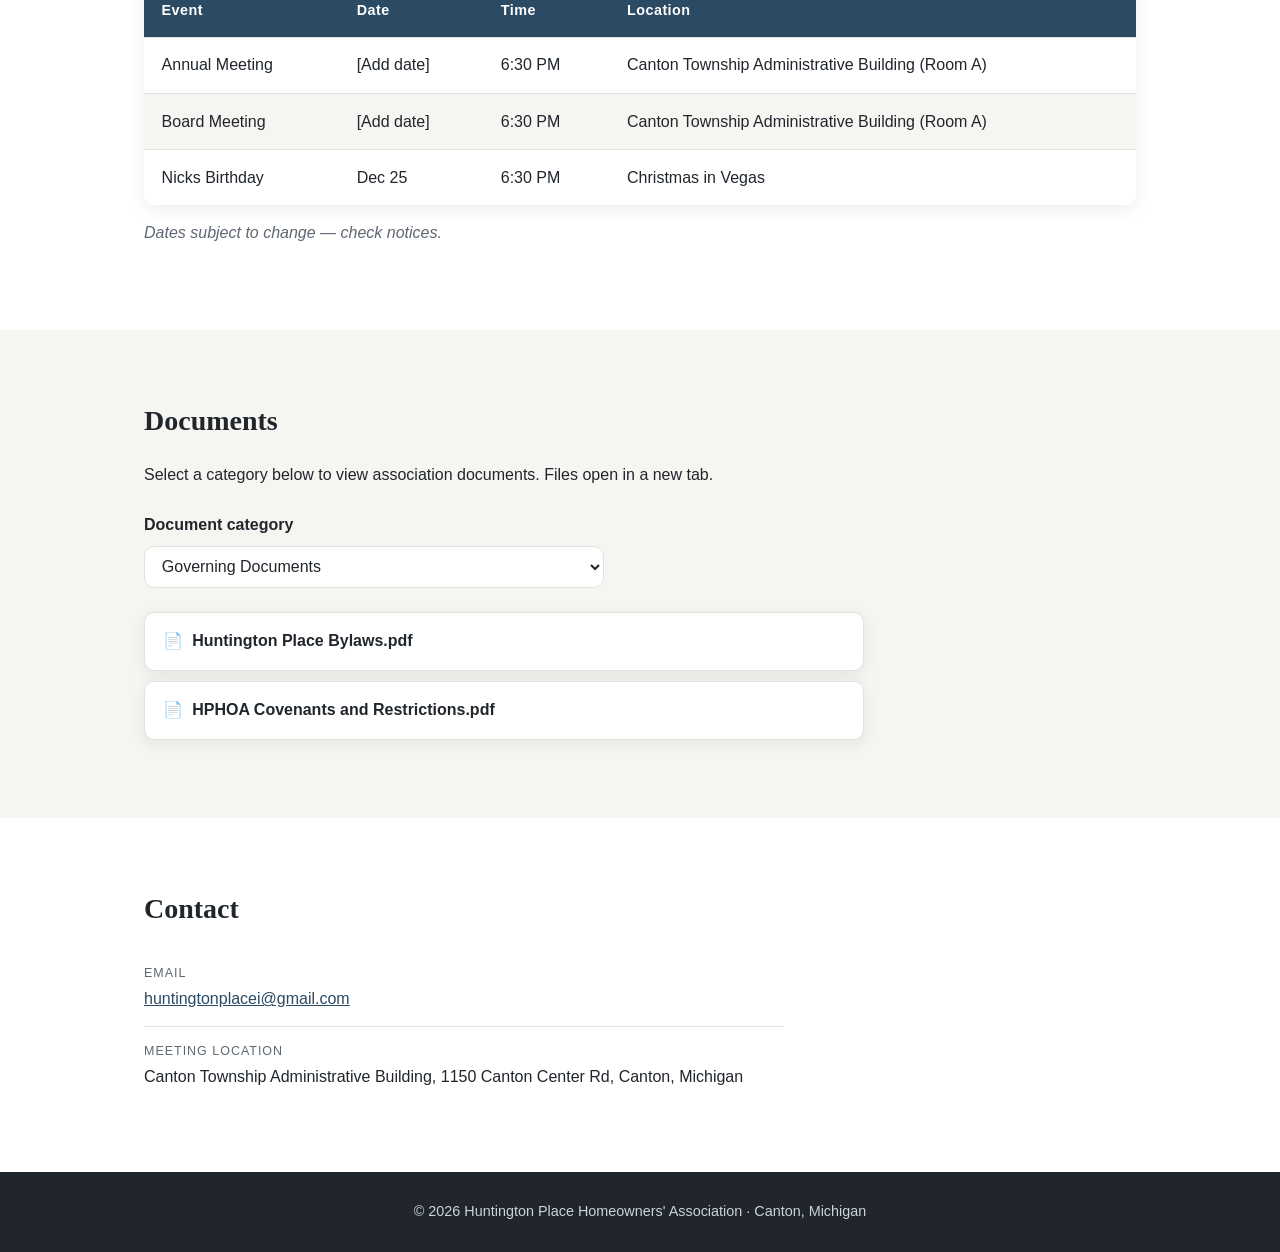
==== commit a2f73bc5: "Update index.html fixed title" ====
--- a/index.html
+++ b/index.html
@@ -3,8 +3,7 @@
 <head>
   <meta charset="UTF-8" />
   <meta name="viewport" content="width=device-width, initial-scale=1.0" />
-  <!-- <title>Huntington Place Homeowners' Association — Canton, Michigan</title> -->
-  <title>HOA DEMO</title>
+  <title>Huntington Place Homeowners' Association — Canton, Michigan</title>
   <meta name="description" content="Official site of the Huntington Place Homeowners' Association, Huntington Place Subdivision, Charter Township of Canton, Wayne County, Michigan." />
   <link rel="stylesheet" href="styles.css" />
 </head>
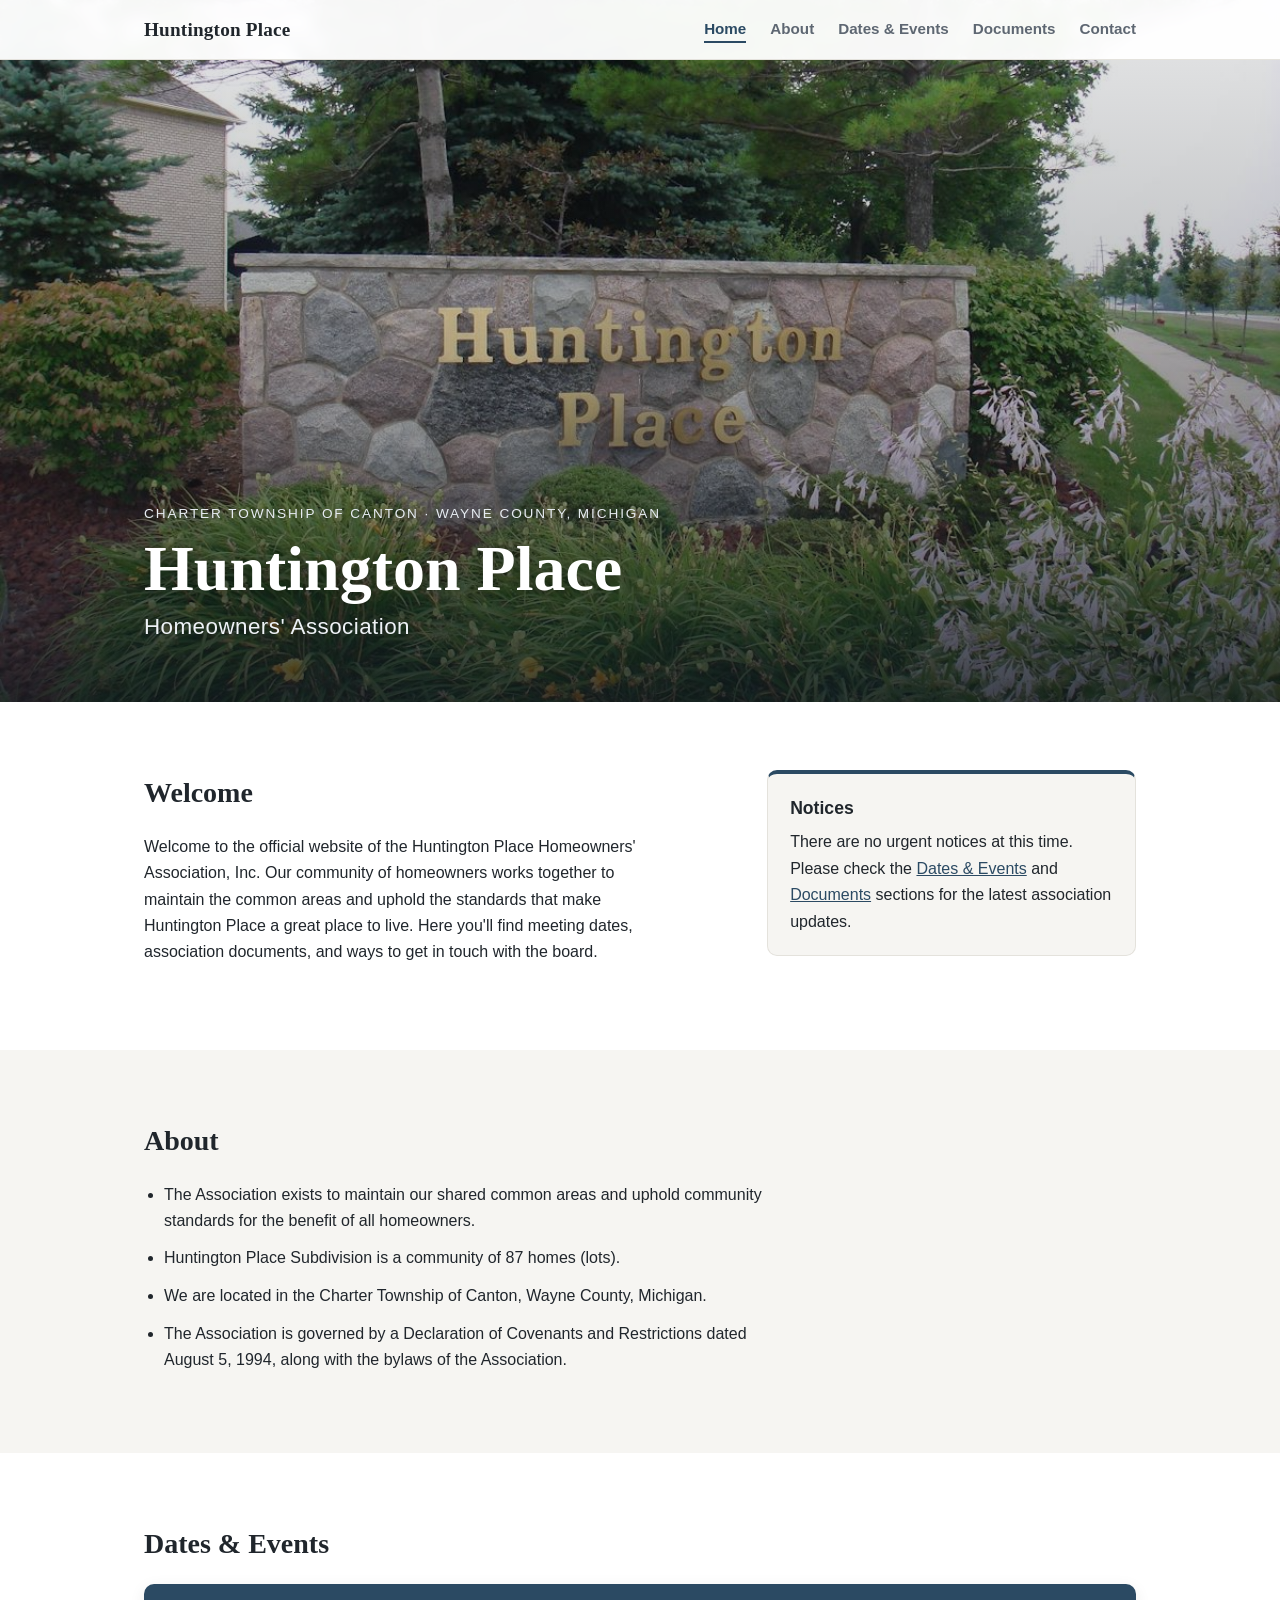
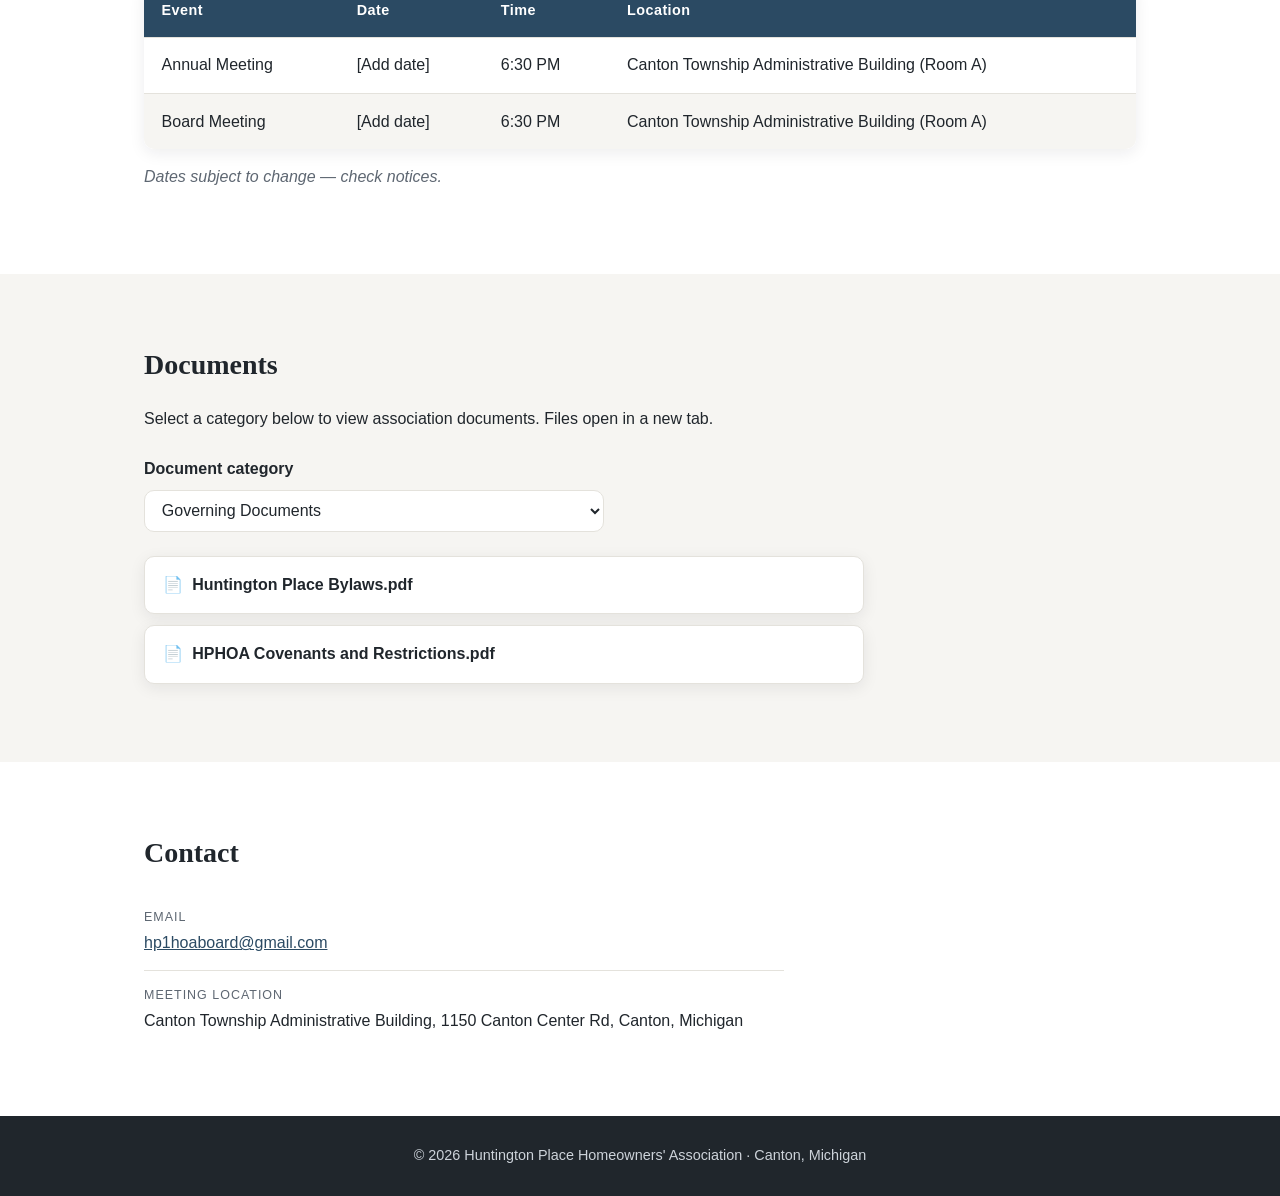
==== commit 9c694600: "Update index.html Contact Email was updated from huntingtonplacei@gmail.com to hp1hoaboard@gmail.com" ====
--- a/index.html
+++ b/index.html
@@ -146,7 +146,7 @@
         <ul class="contact__list">
           <li>
             <span class="contact__label">Email</span>
-            <a href="mailto:huntingtonplacei@gmail.com">huntingtonplacei@gmail.com</a>
+            <a href="mailto:hp1hoaboard@gmail.com">hp1hoaboard@gmail.com</a>
           </li>
           <li>
             <span class="contact__label">Meeting Location</span>
